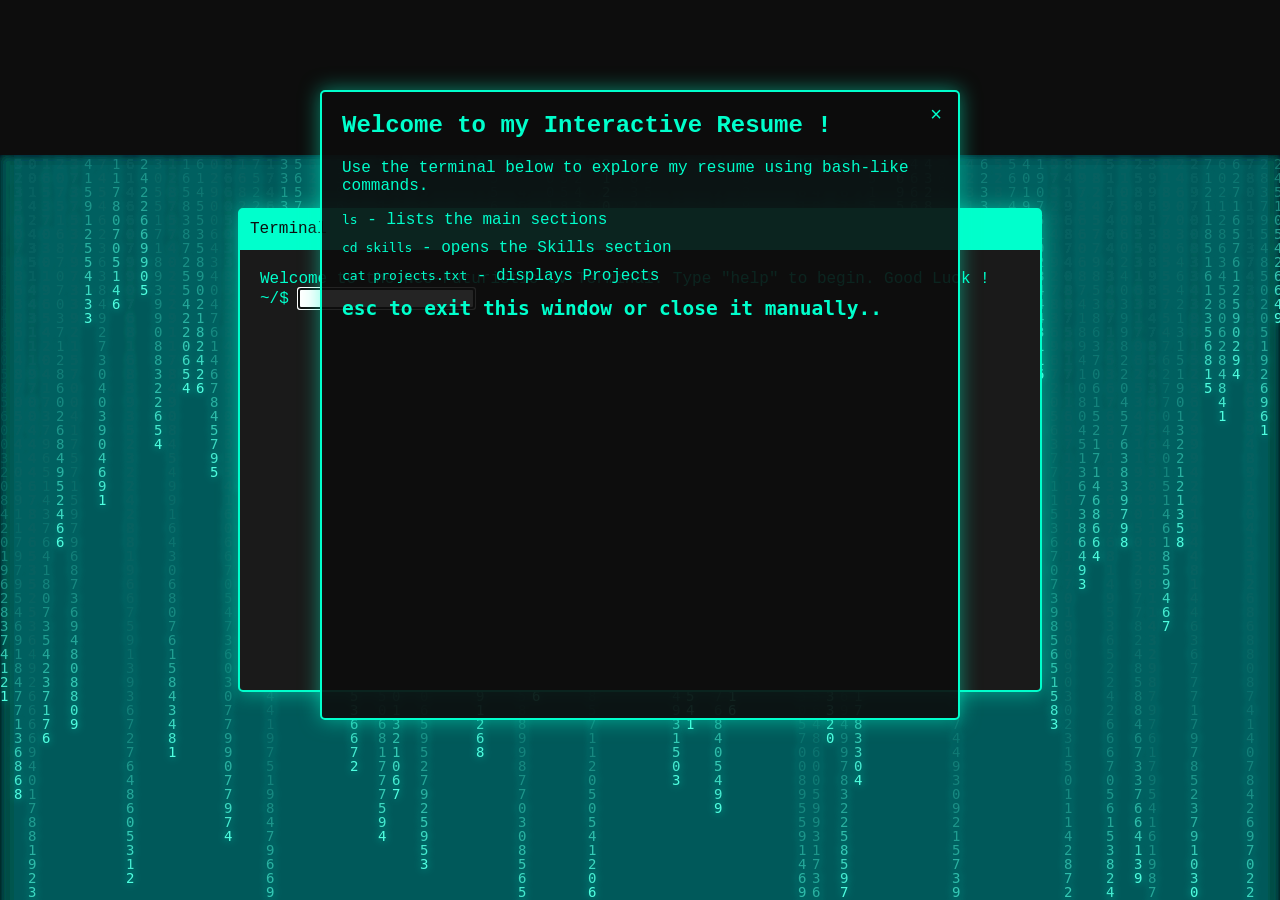
==== CV_LOUIS_PROTON/index.html @ 3efd9274 "Fix: remove nested repo; add site files" ====
<!DOCTYPE html>
<html lang="en">
<head>
    <meta charset="UTF-8">
    <meta name="viewport" content="width=device-width, initial-scale=1.0">
    <title> Louis Proton</title>
    <link rel="stylesheet" href="css/style.css">
    <link rel="icon" href="assets/warning.png">
</head>
<body>
    <div class="background">
        <video src="assets/Vidéo sans titre ‐ Réalisée avec Clipchamp.mp4" autoplay loop muted></video>
        <!-- Matrix-like rain -->
        <canvas id="bg-rain" aria-hidden="true"></canvas>
      </div>
    <audio id="bg-music" loop preload="auto" hidden>
        <source src="assets/Hyper-Spoiler-Cyberpunk2077OST.mp3" type="audio/mpeg" />
      </audio>      
    <div class="terminal-container">
        <div class="terminal">
            <div class="terminal-header">
                <span class="terminal-title">Terminal</span>
            </div>
            <div class="terminal-body">
                <!-- Terminal content will be dynamically added here -->
            </div>
        </div>
    </div>
    <div class="popup-tutorial" role="dialog" aria-labelledby="tutorial-title" aria-describedby="tutorial-desc">
        <div class="popup-content">
          <button class="close-btn" aria-label="Close tutorial">&times;</button>
          <h2 id="tutorial-title">Welcome to my Interactive Resume !</h2>
          <p id="tutorial-desc">Use the terminal below to explore my resume using bash-like commands.</p>
          <ul>
            <li><code>ls</code> - lists the main sections</li>
            <li><code>cd skills</code> - opens the Skills section</li>
            <li><code>cat projects.txt</code> - displays Projects</li>
            <h2><code>esc to exit this window or close it manually..</code></h2>
          </ul>
        </div>
      </div>
    <script src="js/script.js"></script>
</body>
</html>
---- CV_LOUIS_PROTON/css/style.css ----
body {
    background-color: #0d0d0d;
    color: #00ffcc;
    font-family: 'Courier New', Courier, monospace;
    margin: 0;
    padding: 0;
    overflow-x: hidden;
}

.terminal-container {
    display: flex;
    justify-content: center;
    align-items: center;
    height: 100vh;
}

.terminal {
    position: relative;
    z-index: 1;
    background-color: #1a1a1a;
    border: 2px solid #00ffcc;
    border-radius: 5px;
    width: 80%;
    max-width: 800px;
    box-shadow: 0 0 20px rgba(0, 255, 204, 0.5);
}

.terminal-header {
    background-color: #00ffcc;
    padding: 10px;
    border-bottom: 2px solid #00ffcc;
    color: #0d0d0d;
}

.terminal-body {
    position: relative;
    z-index: 1;
    padding: 20px;
    min-height: 400px;
    color: #00ffcc;
}

.popup-tutorial {
    z-index: 2;
    position: absolute;
    top: 10%;
    bottom: 20%;
    left: 50%;
    transform: translateX(-50%);
    background-color: rgba(13, 13, 13, 0.9);
    padding: 20px;
    border: 2px solid #00ffcc;
    border-radius: 5px;
    box-shadow: 0 0 20px rgba(0, 255, 204, 0.5);
    color: #00ffcc;
}

.popup-tutorial h2 {
    margin-top: 0;
}

.popup-tutorial ul {
    list-style-type: none;
    padding: 0;
}

.popup-tutorial li {
    margin-bottom: 10px;
}

.close-btn {
    position: absolute;
    top: 10px;
    right: 10px;
    background: none;
    border: none;
    color: #00ffcc;
    font-size: 20px;
    cursor: pointer;
}

.background{
    position: fixed;
    inset: 0;
    z-index: 0;
    pointer-events: none;
    overflow: hidden;
}

/* Petites optimisations mobiles */
@media (max-width: 480px){
    .terminal-body { padding: 16px; }
    .popup-tutorial .popup-content { padding: 16px 18px; }
  }
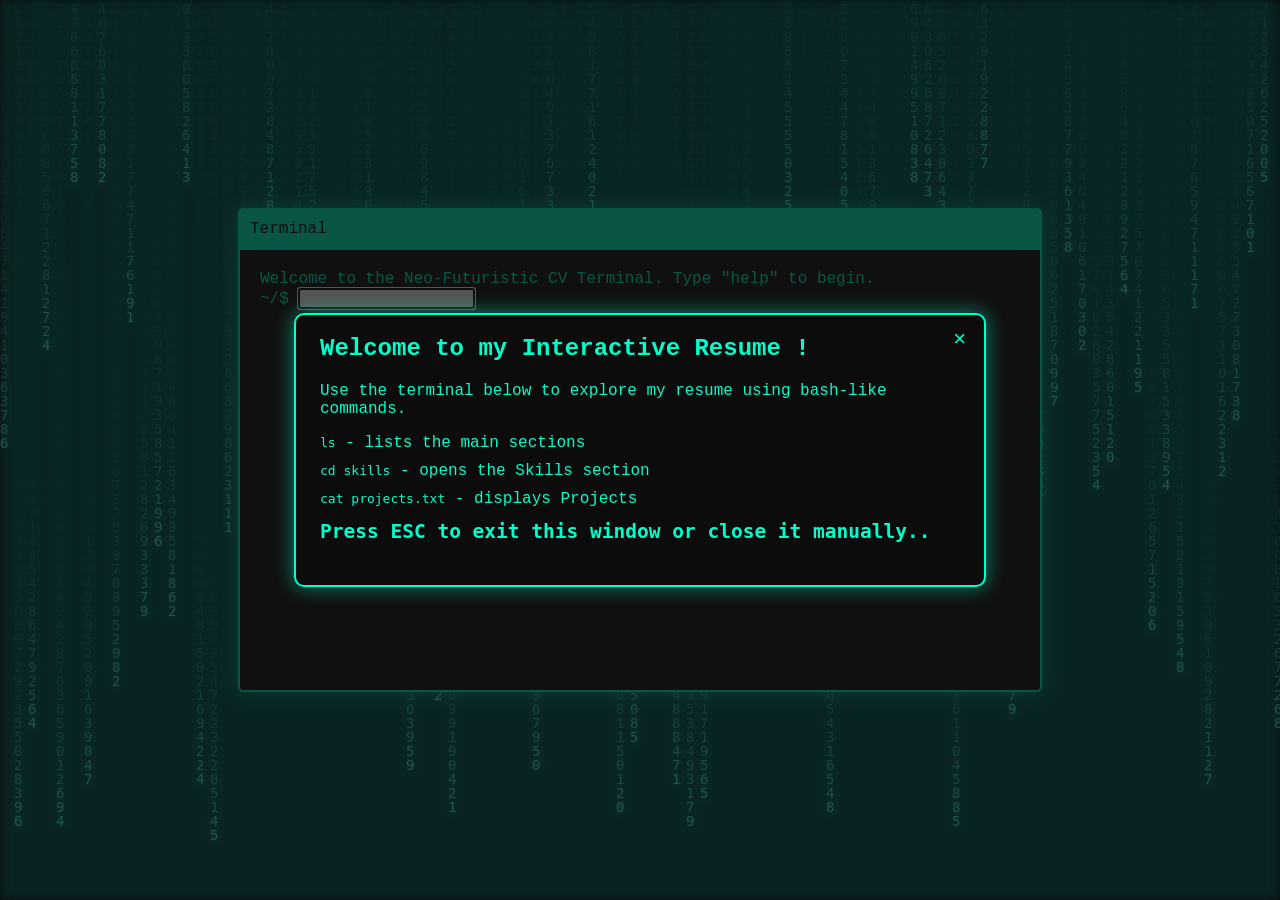
==== commit 832e0fc8: "changements total + responsive" ====
--- a/CV_LOUIS_PROTON/index.html
+++ b/CV_LOUIS_PROTON/index.html
@@ -1,44 +1,46 @@
 <!DOCTYPE html>
 <html lang="en">
 <head>
-    <meta charset="UTF-8">
-    <meta name="viewport" content="width=device-width, initial-scale=1.0">
-    <title> Louis Proton</title>
-    <link rel="stylesheet" href="css/style.css">
-    <link rel="icon" href="assets/warning.png">
+  <meta charset="UTF-8">
+  <meta name="viewport" content="width=device-width, initial-scale=1.0">
+  <title>Louis Proton</title>
+  <link rel="stylesheet" href="css/style.css">
+  <link rel="icon" href="assets/warning.png">
 </head>
 <body>
-    <div class="background">
-        <video src="assets/Vidéo sans titre ‐ Réalisée avec Clipchamp.mp4" autoplay loop muted></video>
-        <!-- Matrix-like rain -->
-        <canvas id="bg-rain" aria-hidden="true"></canvas>
+  <!-- Background video + Matrix rain -->
+  <div class="background">
+    <video src="assets/Vidéo sans titre ‐ Réalisée avec Clipchamp.mp4" autoplay loop muted></video>
+    <canvas id="bg-rain" aria-hidden="true"></canvas>
+  </div>
+
+  <!-- Terminal -->
+  <div class="terminal-container">
+    <div class="terminal">
+      <div class="terminal-header">
+        <span class="terminal-title">Terminal</span>
       </div>
-    <audio id="bg-music" loop preload="auto" hidden>
-        <source src="assets/Hyper-Spoiler-Cyberpunk2077OST.mp3" type="audio/mpeg" />
-      </audio>      
-    <div class="terminal-container">
-        <div class="terminal">
-            <div class="terminal-header">
-                <span class="terminal-title">Terminal</span>
-            </div>
-            <div class="terminal-body">
-                <!-- Terminal content will be dynamically added here -->
-            </div>
-        </div>
+      <div class="terminal-body">
+        <!-- Le contenu du terminal est injecté via script.js -->
+      </div>
     </div>
-    <div class="popup-tutorial" role="dialog" aria-labelledby="tutorial-title" aria-describedby="tutorial-desc">
-        <div class="popup-content">
-          <button class="close-btn" aria-label="Close tutorial">&times;</button>
-          <h2 id="tutorial-title">Welcome to my Interactive Resume !</h2>
-          <p id="tutorial-desc">Use the terminal below to explore my resume using bash-like commands.</p>
-          <ul>
-            <li><code>ls</code> - lists the main sections</li>
-            <li><code>cd skills</code> - opens the Skills section</li>
-            <li><code>cat projects.txt</code> - displays Projects</li>
-            <h2><code>esc to exit this window or close it manually..</code></h2>
-          </ul>
-        </div>
-      </div>
-    <script src="js/script.js"></script>
+  </div>
+
+  <!-- Popup tutoriel -->
+  <div class="popup-tutorial" role="dialog" aria-labelledby="tutorial-title" aria-describedby="tutorial-desc">
+    <div class="popup-content">
+      <button class="close-btn" aria-label="Close tutorial">&times;</button>
+      <h2 id="tutorial-title">Welcome to my Interactive Resume !</h2>
+      <p id="tutorial-desc">Use the terminal below to explore my resume using bash-like commands.</p>
+      <ul>
+        <li><code>ls</code> - lists the main sections</li>
+        <li><code>cd skills</code> - opens the Skills section</li>
+        <li><code>cat projects.txt</code> - displays Projects</li>
+      </ul>
+      <h2><code>Press ESC to exit this window or close it manually..</code></h2>
+    </div>
+  </div>
+
+  <script src="js/script.js"></script>
 </body>
-</html>+</html>
--- a/CV_LOUIS_PROTON/css/style.css
+++ b/CV_LOUIS_PROTON/css/style.css
@@ -5,90 +5,110 @@
     margin: 0;
     padding: 0;
     overflow-x: hidden;
-}
-
-.terminal-container {
+  }
+  
+  /* Terminal container centré */
+  .terminal-container {
     display: flex;
     justify-content: center;
     align-items: center;
-    height: 100vh;
-}
-
-.terminal {
+    min-height: 100dvh; /* meilleure compatibilité mobile */
+    padding: 16px;
+    box-sizing: border-box;
+  }
+  
+  .terminal {
     position: relative;
-    z-index: 1;
+    z-index: 2;
     background-color: #1a1a1a;
     border: 2px solid #00ffcc;
     border-radius: 5px;
-    width: 80%;
-    max-width: 800px;
+    width: min(90vw, 800px);
     box-shadow: 0 0 20px rgba(0, 255, 204, 0.5);
-}
-
-.terminal-header {
+  }
+  
+  .terminal-header {
     background-color: #00ffcc;
     padding: 10px;
     border-bottom: 2px solid #00ffcc;
     color: #0d0d0d;
-}
-
-.terminal-body {
+  }
+  
+  .terminal-body {
     position: relative;
-    z-index: 1;
+    z-index: 2;
     padding: 20px;
     min-height: 400px;
     color: #00ffcc;
-}
-
-.popup-tutorial {
-    z-index: 2;
-    position: absolute;
-    top: 10%;
-    bottom: 20%;
-    left: 50%;
-    transform: translateX(-50%);
-    background-color: rgba(13, 13, 13, 0.9);
-    padding: 20px;
-    border: 2px solid #00ffcc;
-    border-radius: 5px;
-    box-shadow: 0 0 20px rgba(0, 255, 204, 0.5);
-    color: #00ffcc;
-}
-
-.popup-tutorial h2 {
-    margin-top: 0;
-}
-
-.popup-tutorial ul {
-    list-style-type: none;
-    padding: 0;
-}
-
-.popup-tutorial li {
-    margin-bottom: 10px;
-}
-
-.close-btn {
-    position: absolute;
-    top: 10px;
-    right: 10px;
-    background: none;
-    border: none;
-    color: #00ffcc;
-    font-size: 20px;
-    cursor: pointer;
-}
-
-.background{
+    overflow-wrap: anywhere; /* évite les débordements */
+  }
+  
+  /* Background vidéo + canvas */
+  .background {
     position: fixed;
     inset: 0;
     z-index: 0;
     pointer-events: none;
     overflow: hidden;
-}
-
-/* Petites optimisations mobiles */
-@media (max-width: 480px){
+  }
+  .background video {
+    position: absolute;
+    inset: 0;
+    width: 100%;
+    height: 100%;
+    object-fit: cover;
+    filter: brightness(0.35) saturate(1.2); /* sombre = meilleure lisibilité */
+  }
+  #bg-rain {
+    position: absolute;
+    inset: 0;
+    z-index: 1;
+    width: 100%;
+    height: 100%;
+    pointer-events: none;
+  }
+  
+  /* Popup tutoriel centrée */
+  .popup-tutorial {
+    position: fixed;
+    inset: 0;
+    z-index: 3;
+    display: flex;
+    align-items: center;
+    justify-content: center;
+    background: rgba(13, 13, 13, 0.7);
+    padding: 16px;
+    box-sizing: border-box;
+  }
+  .popup-tutorial .popup-content {
+    position: relative;
+    background-color: rgba(13, 13, 13, 0.92);
+    border: 2px solid #00ffcc;
+    border-radius: 10px;
+    box-shadow: 0 0 20px rgba(0, 255, 204, 0.5);
+    color: #00ffcc;
+    width: min(92vw, 640px);
+    max-height: 80vh;
+    overflow: auto;
+    padding: 20px 24px;
+  }
+  .popup-tutorial h2 { margin-top: 0; }
+  .popup-tutorial ul { list-style: none; padding: 0; margin: 0; }
+  .popup-tutorial li { margin-bottom: 10px; }
+  
+  .close-btn {
+    position: absolute;
+    top: 10px;
+    right: 12px;
+    background: none;
+    border: none;
+    color: #00ffcc;
+    font-size: 22px;
+    cursor: pointer;
+  }
+  
+  /* Mobile devices */
+  @media (max-width: 480px) {
     .terminal-body { padding: 16px; }
     .popup-tutorial .popup-content { padding: 16px 18px; }
   }
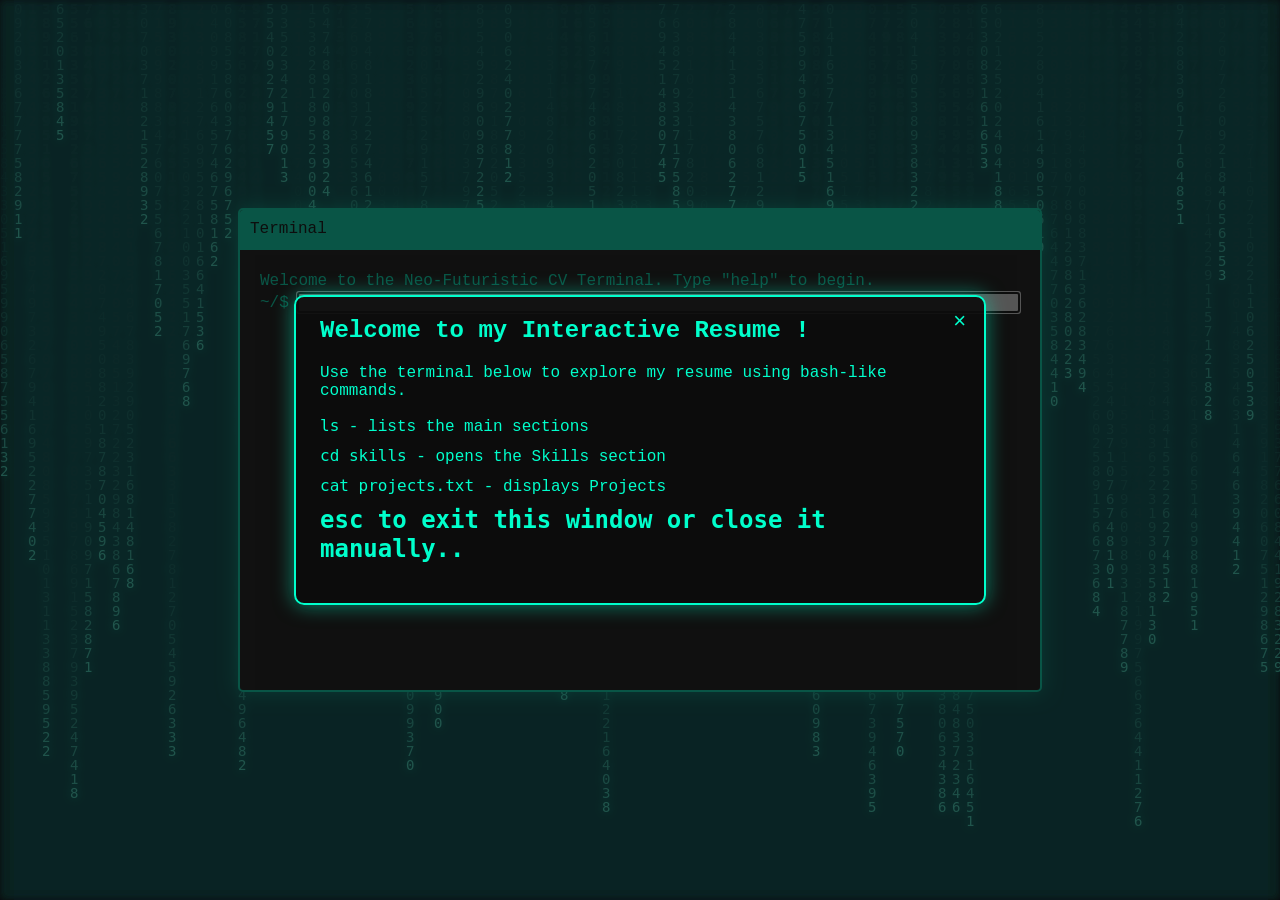
==== commit d5842f0b: "dernières modifications overall" ====
--- a/CV_LOUIS_PROTON/index.html
+++ b/CV_LOUIS_PROTON/index.html
@@ -1,32 +1,29 @@
 <!DOCTYPE html>
 <html lang="en">
 <head>
-  <meta charset="UTF-8">
-  <meta name="viewport" content="width=device-width, initial-scale=1.0">
-  <title>Louis Proton</title>
-  <link rel="stylesheet" href="css/style.css">
-  <link rel="icon" href="assets/warning.png">
+  <meta charset="UTF-8" />
+  <meta name="viewport" content="width=device-width, initial-scale=1" />
+  <title> Louis Proton</title>
+  <link rel="stylesheet" href="css/style.css" />
+  <link rel="icon" href="assets/warning.png" />
 </head>
 <body>
-  <!-- Background video + Matrix rain -->
   <div class="background">
     <video src="assets/Vidéo sans titre ‐ Réalisée avec Clipchamp.mp4" autoplay loop muted></video>
     <canvas id="bg-rain" aria-hidden="true"></canvas>
   </div>
 
-  <!-- Terminal -->
   <div class="terminal-container">
     <div class="terminal">
       <div class="terminal-header">
         <span class="terminal-title">Terminal</span>
       </div>
-      <div class="terminal-body">
-        <!-- Le contenu du terminal est injecté via script.js -->
+      <div class="terminal-body" role="log" aria-live="polite" aria-atomic="false">
+        <!-- Terminal content added by JS -->
       </div>
     </div>
   </div>
 
-  <!-- Popup tutoriel -->
   <div class="popup-tutorial" role="dialog" aria-labelledby="tutorial-title" aria-describedby="tutorial-desc">
     <div class="popup-content">
       <button class="close-btn" aria-label="Close tutorial">&times;</button>
@@ -36,8 +33,8 @@
         <li><code>ls</code> - lists the main sections</li>
         <li><code>cd skills</code> - opens the Skills section</li>
         <li><code>cat projects.txt</code> - displays Projects</li>
+        <h2><code>esc to exit this window or close it manually..</code></h2>
       </ul>
-      <h2><code>Press ESC to exit this window or close it manually..</code></h2>
     </div>
   </div>
 
--- a/CV_LOUIS_PROTON/css/style.css
+++ b/CV_LOUIS_PROTON/css/style.css
@@ -1,3 +1,4 @@
+/* Base */
 body {
     background-color: #0d0d0d;
     color: #00ffcc;
@@ -5,6 +6,7 @@
     margin: 0;
     padding: 0;
     overflow-x: hidden;
+    font-size: clamp(13px, 2.2vw, 16px); /* typo fluide pour mobile */
   }
   
   /* Terminal container centré */
@@ -12,19 +14,21 @@
     display: flex;
     justify-content: center;
     align-items: center;
-    min-height: 100dvh; /* meilleure compatibilité mobile */
+    min-height: 100dvh;
     padding: 16px;
     box-sizing: border-box;
   }
   
+  /* Terminal */
   .terminal {
     position: relative;
     z-index: 2;
     background-color: #1a1a1a;
     border: 2px solid #00ffcc;
     border-radius: 5px;
-    width: min(90vw, 800px);
+    width: min(96vw, 800px);          /* un peu plus flexible en mobile */
     box-shadow: 0 0 20px rgba(0, 255, 204, 0.5);
+    overflow: hidden;                  /* évite tout scroll horizontal résiduel */
   }
   
   .terminal-header {
@@ -34,16 +38,57 @@
     color: #0d0d0d;
   }
   
+  /* Corps du terminal : WRAP AGRESSIF */
   .terminal-body {
     position: relative;
     z-index: 2;
     padding: 20px;
     min-height: 400px;
     color: #00ffcc;
-    overflow-wrap: anywhere; /* évite les débordements */
+  
+    /* anti-débordement */
+    overflow-wrap: anywhere;  /* casse même les tokens très longs */
+    word-break: break-word;
   }
   
-  /* Background vidéo + canvas */
+  /* Lignes de sortie (texte simple) : wrap normal */
+  .output-line {
+    white-space: normal;
+    margin: 2px 0;
+  }
+  
+  /* Blocs (équivalent 'pre') : conserver sauts de ligne, mais wrap quand même */
+  .output-block {
+    white-space: pre-wrap;   /* <= clé pour empêcher le débordement des <pre> */
+    word-break: break-word;
+    margin: 6px 0;
+  }
+  
+  /* Ligne d'entrée : se replie sur mobile si besoin */
+  .input-line {
+    display: flex;
+    gap: 8px;
+    align-items: baseline;
+    flex-wrap: wrap;         /* <= permet retour à la ligne */
+  }
+  .input-line .prompt { white-space: nowrap; }
+  .input-line .command-input {
+    flex: 1 1 220px;
+    min-width: 120px;
+    max-width: 100%;
+  }
+  
+  /* Liens dans le terminal */
+  .terminal-link,
+  .terminal-body a {
+    color: #00ffcc;
+    text-decoration: underline;
+    word-break: break-all;   /* casse les URLs interminables */
+  }
+  .terminal-link:hover,
+  .terminal-body a:hover { color: #001aff; }
+  
+  /* Background couche vidéo + canvas */
   .background {
     position: fixed;
     inset: 0;
@@ -57,7 +102,7 @@
     width: 100%;
     height: 100%;
     object-fit: cover;
-    filter: brightness(0.35) saturate(1.2); /* sombre = meilleure lisibilité */
+    filter: brightness(0.35) saturate(1.2);
   }
   #bg-rain {
     position: absolute;
@@ -68,7 +113,7 @@
     pointer-events: none;
   }
   
-  /* Popup tutoriel centrée */
+  /* Popup centrée */
   .popup-tutorial {
     position: fixed;
     inset: 0;
@@ -107,7 +152,7 @@
     cursor: pointer;
   }
   
-  /* Mobile devices */
+  /* Mobile optimisé */
   @media (max-width: 480px) {
     .terminal-body { padding: 16px; }
     .popup-tutorial .popup-content { padding: 16px 18px; }
